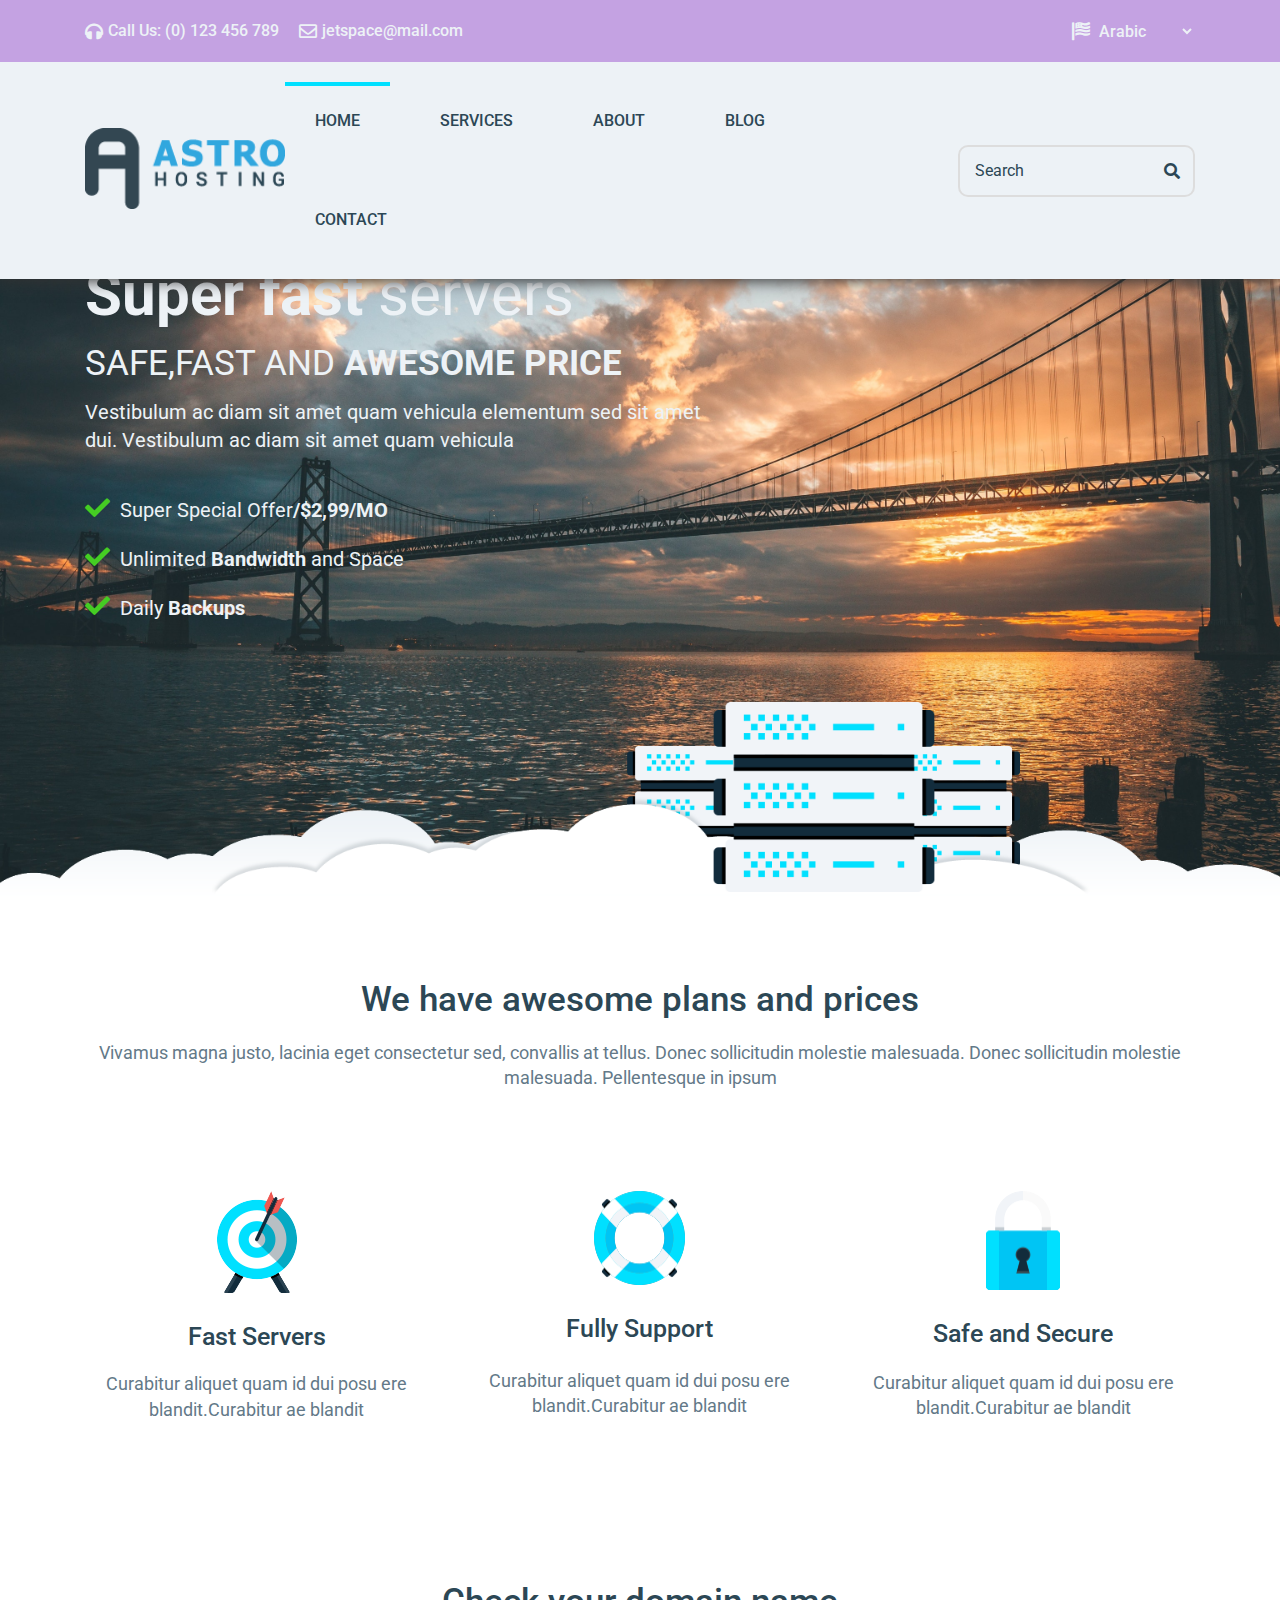
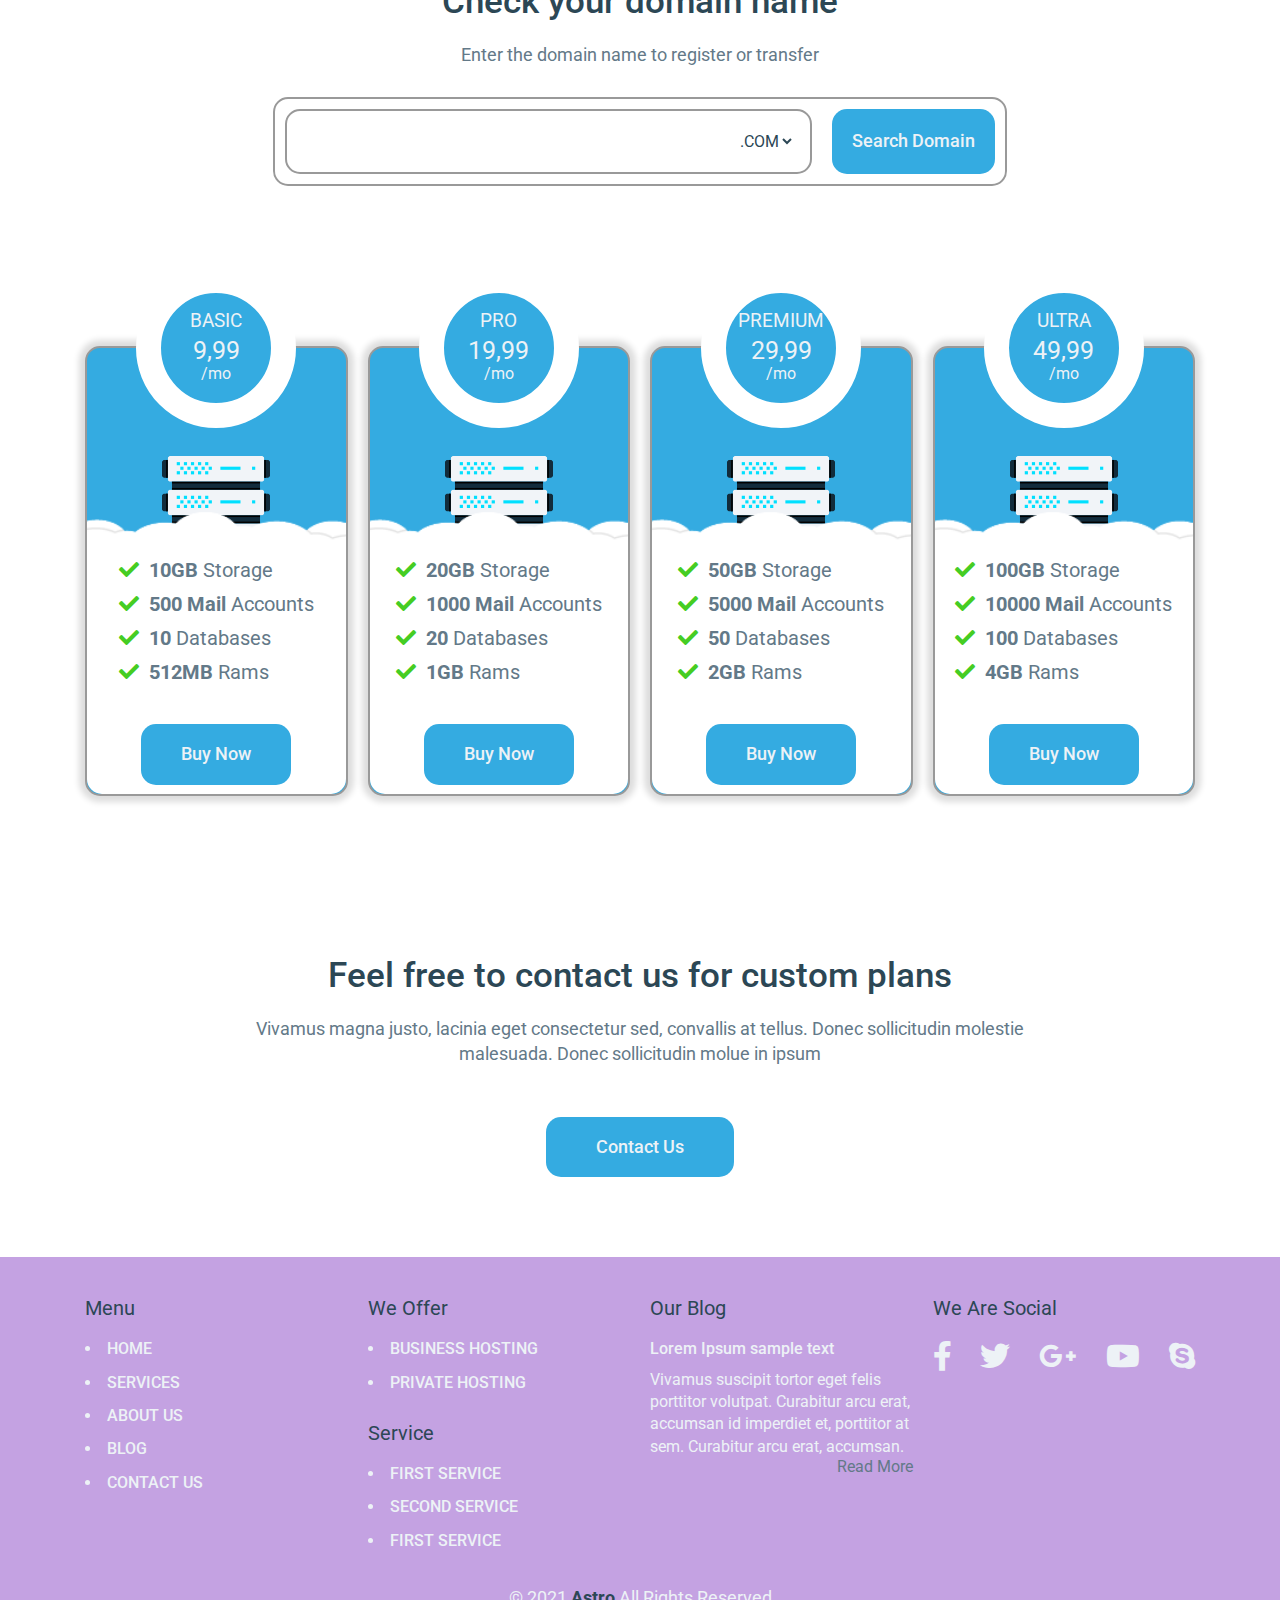
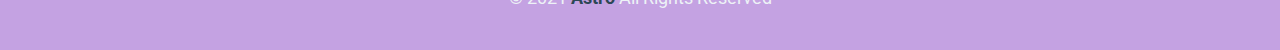
==== index.html @ 0d14f975 "Add The Project Files" ====
<!DOCTYPE html>
<html lang="en">
<head>
    <meta charset="UTF-8">
    <meta http-equiv="X-UA-Compatible" content="IE=edge">
    <meta name="viewport" content="width=device-width, initial-scale=1.0">
    <title>Template 10 | Astro | Home</title>
    <!-- Bootstrap Media Queries -->
    <link rel="stylesheet" href="css/bootstrap-media-queries.css">
    <!-- Normalize -->
    <link rel="stylesheet" href="css/normalize.css">
    <!-- Font Awesome Library -->
    <link rel="stylesheet" href="css/all.min.css">
    <!-- Main CSS File -->
    <link rel="stylesheet" href="css/main-style.css">
    <!-- CSS File -->
    <link rel="stylesheet" href="css/home.css">
    <!-- Google Fonts -->
    <link rel="preconnect" href="https://fonts.googleapis.com">
    <link rel="preconnect" href="https://fonts.gstatic.com" crossorigin>
    <link href="https://fonts.googleapis.com/css2?family=Roboto:wght@300;400;500;700;900&display=swap" rel="stylesheet">
</head>
<body>
    <!-- Start Header -->
    <header>
        <!-- Start Top Header -->
        <div class="top">
            <div class="container">
                <div class="contact">
                    <div class="phone">
                        <i class="fas fa-headphones"></i>
                        <p>Call Us: (0) 123 456 789</p>
                    </div>
                    <div class="email">
                        <i class="far fa-envelope"></i>
                        <a href="mailto:jetspace@mail.com">jetspace@mail.com</a>
                    </div>
                </div>
                <div class="language">
                    <i class="fas fa-flag-usa"></i>
                    <select>
                        <option value="AR">Arabic</option>
                        <option value="EN">English</option>
                    </select>
                </div>
            </div>
        </div>
        <!-- End Top Header -->
        <!-- Start Navigation -->
        <nav>
            <div class="container">
                <div class="logo">
                    <img src="images/logo.png" alt="logo">
                </div>
                <div class="links">
                    <div class="button">
                        <span></span>
                        <span></span>
                        <span></span>
                    </div>
                    <ul>
                        <li><a href="index.html">HOME</a></li>
                        <li><a href="html/services.html">SERVICES</a></li>
                        <li><a href="html/about.html">ABOUT</a></li>
                        <li><a href="html/blog.html">BLOG</a></li>
                        <li><a href="html/contact.html">CONTACT</a></li>
                    </ul>
                    <form action="#">
                        <input type="search" name="search" placeholder="Search">
                        <i class="fas fa-search"></i>
                    </form>
                </div>
            </div>
        </nav>
        <!-- End Navigation -->
    </header>
    <!-- End Header -->
    <!-- Start Landing -->
    <div class="landing">
        <div class="container">
            <div class="text">
                <h2>Super fast <span>servers</span></h2>
                <p>SAFE,FAST AND <span>AWESOME PRICE</span></p>
                <p>Vestibulum ac diam sit amet quam vehicula elementum sed sit 
                    amet dui. Vestibulum ac diam sit amet quam vehicula</p>
                <ul>
                    <li>Super Special Offer<span>/$2,99/MO</span</li>
                    <li>Unlimited <span>Bandwidth</span> and Space</li>
                    <li>Daily <span>Backups</span></li>
                </ul>
            </div>
            <img src="images/clouds.png" alt="">
        </div>
    </div>
    <!-- End Landing -->
    <!-- Start Services -->
    <div class="services">
        <div class="container">
            <div class="text">
                <h3>We have awesome plans and prices</h3>
                <p>Vivamus magna justo, lacinia eget consectetur sed, convallis at tellus. Donec sollicitudin molestie malesuada. 
                    Donec sollicitudin molestie malesuada. Pellentesque in ipsum</p>
            </div>
            <div class="cards">
                <div class="card">
                    <img src="images/service-1.png" alt="service-1">
                    <h3>Fast Servers</h3>
                    <p>Curabitur aliquet quam id dui posu
                        ere blandit.Curabitur ae blandit</p>
                </div>
                <div class="card">
                    <img src="images/service-2.png" alt="service-2">
                    <h3>Fully Support</h3>
                    <p>Curabitur aliquet quam id dui posu
                        ere blandit.Curabitur ae blandit</p>
                </div>
                <div class="card">
                    <img src="images/service-3.png" alt="service-3">
                    <h3>Safe and Secure</h3>
                    <p>Curabitur aliquet quam id dui posu
                        ere blandit.Curabitur ae blandit</p>
                </div>
            </div>
        </div>
    </div>
    <!-- End Services -->
    <!-- Start Domain -->
    <div class="domain">
        <div class="container">
            <div class="box">
                <div class="text">
                    <h2>Check your domain name</h2>
                    <p>Enter the domain name to register or transfer</p>
                </div>
                <form action="#">
                    <div>
                        <input type="text" name="domain">
                        <select>
                            <option value="com">.COM</option>
                            <option value="net">.NET</option>
                            <option value="org">.ORG</option>
                        </select>
                    </div>
                    <input type="submit" value="Search Domain">
                </form>
            </div>
        </div>
    </div>
    <!-- End Domain -->
    <!-- Start Plans -->
    <div class="plans">
        <div class="container">
            <div class="plan">
                <div class="price">
                    <h3>BASIC</h3>
                    <span>9,99</span>
                    <p>/mo</p>
                </div>
                <div class="body">
                    <img src="images/servers.png" alt="Servers">
                    <img src="images/clouds-plan.png" alt="clouds-plan">
                    <div class="info">
                        <ul>
                            <li><span>10GB</span> Storage</li>
                            <li><span>500 Mail</span> Accounts</li>
                            <li><span>10</span> Databases</li>
                            <li><span>512MB</span> Rams</li>
                        </ul>
                        <a href="#">Buy Now</a>
                    </div>
                </div>
            </div>
            <div class="plan">
                <div class="price">
                    <h3>PRO</h3>
                    <span>19,99</span>
                    <p>/mo</p>
                </div>
                <div class="body">
                    <img src="images/servers.png" alt="Servers">
                    <img src="images/clouds-plan.png" alt="clouds-plan">
                    <div class="info">
                        <ul>
                            <li><span>20GB</span> Storage</li>
                            <li><span>1000 Mail</span> Accounts</li>
                            <li><span>20</span> Databases</li>
                            <li><span>1GB</span> Rams</li>
                        </ul>
                        <a href="#">Buy Now</a>
                    </div>
                </div>
            </div>
            <div class="plan">
                <div class="price">
                    <h3>PREMIUM</h3>
                    <span>29,99</span>
                    <p>/mo</p>
                </div>
                <div class="body">
                    <img src="images/servers.png" alt="Servers">
                    <img src="images/clouds-plan.png" alt="clouds-plan">
                    <div class="info">
                        <ul>
                            <li><span>50GB</span> Storage</li>
                            <li><span>5000 Mail</span> Accounts</li>
                            <li><span>50</span> Databases</li>
                            <li><span>2GB</span> Rams</li>
                        </ul>
                        <a href="#">Buy Now</a>
                    </div>
                </div>
            </div>
            <div class="plan">
                <div class="price">
                    <h3>ULTRA</h3>
                    <span>49,99</span>
                    <p>/mo</p>
                </div>
                <div class="body">
                    <img src="images/servers.png" alt="Servers">
                    <img src="images/clouds-plan.png" alt="clouds-plan">
                    <div class="info">
                        <ul>
                            <li><span>100GB</span> Storage</li>
                            <li><span>10000 Mail</span> Accounts</li>
                            <li><span>100</span> Databases</li>
                            <li><span>4GB</span> Rams</li>
                        </ul>
                        <a href="#">Buy Now</a>
                    </div>
                </div>
            </div>
        </div>
    </div>
    <!-- End Plans -->
    <!-- Start Custom Plans -->
    <div class="custom">
        <div class="container">
            <div class="text">
                <h2>Feel free to contact us for custom plans</h2>
                <p>Vivamus magna justo, lacinia eget consectetur sed, convallis at tellus. Donec sollicitudin molestie malesuada. 
                    Donec sollicitudin molue in ipsum</p>
            </div>
            <a href="html/contact.html">Contact Us</a>
        </div>
    </div>
    <!-- End Custom Plans -->
    <!-- Start Footer -->
    <footer>
        <div class="container">
            <div class="menu">
                <h3>Menu</h3>
                <ul>
                    <li><a href="index.html">HOME</a></li>
                    <li><a href="html/services.html">SERVICES</a></li>
                    <li><a href="html/about.html">ABOUT US</a></li>
                    <li><a href="html/blog.html">BLOG</a></li>
                    <li><a href="html/contact.html">CONTACT US</a></li>
                </ul>
            </div>
            <div class="offer-and-service">
                <div class="offer">
                    <h3>We Offer</h3>
                    <ul>
                        <li><a href="#">BUSINESS HOSTING</a></li>
                        <li><a href="#">PRIVATE HOSTING</a></li>
                    </ul>
                </div>
                <div class="service">
                    <h3>Service</h3>
                    <ul>
                        <li><a href="#">FIRST SERVICE</a></li>
                        <li><a href="#">SECOND SERVICE</a></li>
                        <li><a href="#">FIRST SERVICE</a></li>
                    </ul>
                </div>
            </div>
            <div class="blog">
                <h3>Our Blog</h3>
                <h4>Lorem Ipsum sample text</h4>
                <p>Vivamus suscipit tortor eget felis porttitor 
                    volutpat. Curabitur arcu erat, accumsan id 
                    imperdiet et, porttitor at sem. Curabitur arcu 
                    erat, accumsan.</p>
                <a href="html/blog.html">Read More</a>
            </div>
            <div class="social">
                <h3>We Are Social</h3>
                <div class="social-icons">
                    <a href="https://www.facebook.com"><i class="fab fa-facebook-f"></i></a>
                    <a href="https://www.twitter.com"><i class="fab fa-twitter"></i></a>
                    <a href="https://www.google.com"><i class="fab fa-google-plus-g"></i></a>
                    <a href="https://www.youtube.com"><i class="fab fa-youtube"></i></a>
                    <a href="https://www.skype.com"><i class="fab fa-skype"></i></a>
                </div>
            </div>
            <p>&COPY; 2021 <span>Astro</span> All Rights Reserved</p>
        </div>
    </footer>
    <!-- End Footer -->
</body>
</html>
---- css/main-style.css ----
/* Start Global Variables */
:root {
    --pink: #c4a2e2;
    --white: #edf2f6;
    --sky-blue: #34abe1;
    --main-text-color: #2c4755;
    --secondary-text-color: #637988;
    --hovering-background-color: #00e0ff;
    --main-border-color: #dae0e5;
    --transition-duration: 0.3s;
    --main-section-padding: 80px;
}
/* End Global Variables */
/* Start Global Rules */
* {
    box-sizing: border-box;
    margin: 0;
    padding: 0;
}
html {
    scroll-behavior: smooth;
}
body {
    font-family: 'Roboto', sans-serif;
}
ul {
    list-style: none;
}
p {
    line-height: 1.4;
}
a {
    text-decoration: none;
    color: black;
}
/* End Global Rules */
/* Start Components */
/* Start Top Header */
header {
    position: absolute;
    top: 0;
    left: 0;
    width: 100%;
    z-index: 2;
}
header .top {
    padding: 20px 0;
    background-color: var(--pink);
    position: relative;
}
header .top .container {
    display: flex;
    justify-content: space-between;
    align-items: center;
    flex-wrap: wrap;
}
@media (max-width: 767px) {
    header .top .container {
        row-gap: 30px;
    }
}
header .top .container .contact {
    display: flex;
    gap: 20px;
    align-items: center;
}
@media (max-width: 767px) {
    header .top .container .contact {
        display: none;
    }
}
header .top .container .contact .phone {
    display: flex;
    align-items: center;
    gap: 5px;
    color: var(--white);
}
header .top .container .contact .phone i {
    font-size: 18px;
}
header .top .container .contact .phone p {
    font-weight: 500;
}
header .top .container .contact .email {
    display: flex;
    align-items: center;
    gap: 5px;
    color: var(--white);
}
header .top .container .contact .email i {
    font-size: 18px;
}
header .top .container .contact .email a {
    font-weight: 500;
    color: var(--white);
}
header .top .container .language {
    display: flex;
    align-items: center;
    gap: 5px;
    color: var(--white);
}
@media (max-width: 767px) {
    header .top .container .language {
        flex-basis: 100%;
        justify-content: space-between;
    }
}
header .top .container .language i {
    font-size: 18px;
}
@media (max-width: 767px) {
    header .top .container .language i {
        font-size: 25px;
    }
}
header .top .container .language select {
    background: none;
    border: none;
    width: 100px;
    font-weight: 500;
    color: var(--white);
}
@media (max-width: 767px) {
    header .top .container .language select {
        font-size: 20px;
        width: initial;
    }
}
header .top .container .language select:focus {
    outline: none;
}
header .top .container .language select option {
    color: black;
}
/* End Top Header */
/* Start Navigation */
header nav {
    background-color: var(--white);
    box-shadow: 0 0 15px 2px #333;
}
@media (max-width: 1199px) {
    header nav {
        box-shadow: none;
    }
}
@media (min-width: 992px) and (max-width: 1199px) {
    header nav {
        position: relative;
    }
}
header nav .container {
    display: flex;
    justify-content: space-between;
    align-items: center;
    padding-top: 20px;
    padding-bottom: 20px;
    position: relative;
}
@media (max-width: 991px) {
    header nav .container {
        padding: 20px;
    }
}
@media (min-width: 992px) and (max-width: 1199px) {
    header nav .container {
        position: initial;
    }
}
header nav .container .logo img {
    width: 200px;
}
@media (max-width: 767px) {
    header nav .container .logo img {
        width: 150px;
    }
}
header nav .container .links {
    display: flex;
    gap: 30px;
    align-items: center;
}
@media (max-width: 991px) {
    header nav .container .links {
        flex-direction: column;
    }
}
header nav .container .links .button {
    width: 45px;
    height: 45px;
    display: flex;
    justify-content: flex-end;
    flex-wrap: wrap;
}
@media (min-width: 992px) {
    header nav .container .links .button {
        display: none;
    }
}
header nav .container .links .button span {
    width: 100%;
    height: 6px;
    background-color: var(--main-text-color);
    border-radius: 10px;
    transition: var(--transition-duration);
}
header nav .container .links .button span:nth-child(2) {
    width: 60%;
}
@media (max-width: 991px) {
    header nav .container .links:hover .button span:nth-child(2) {
        width: 100%;
    }
}
header nav .container .links ul {
    display: flex;
    flex-wrap: wrap;
    gap: 20px;
}
@media (max-width: 991px) {
    header nav .container .links ul {
        position: absolute;
        top: 100%;
        flex-direction: column;
        width: 100%;
        text-align: center;
        background-color: var(--white);
        left: 50%;
        transform: translateX(-50%);
        display: none;
        row-gap: 15px;
    }
    header nav .container .links:hover ul {
        display: flex;
    }
}
@media (min-width: 768px) and (max-width: 991px) {
    header nav .container .links ul {
        flex-direction: row;
        gap: 20px;
        justify-content: space-between;
    }
}
@media (min-width: 992px) and (max-width: 1199px) {
    header nav .container .links ul {
        position: absolute;
        top: 100%;
        left: 0;
        width: 100%;
        background-color: var(--main-text-color);
    }
}
@media (min-width: 768px) and (max-width: 991px) {
    header nav .container .links ul li {
        flex-basis: 48%;
    }
    header nav .container .links ul li:last-child {
        flex-basis: 100%;
    }
}
@media (min-width: 992px) and (max-width: 1199px) {
    header nav .container .links ul li {
        flex: 1;
        text-align: center;
    }
}
header nav .container .links ul li a {
    display: block;
    padding: 30px;
    color: var(--main-text-color);
    transition: var(--transition-duration);
    position: relative;
    font-weight: 500;
}
@media (max-width: 991px) {
    header nav .container .links ul li a {
        font-size: 20px;
        padding: 20px;
    }
}
@media (min-width: 992px) and (max-width: 1199px) {
    header nav .container .links ul li a {
        color: var(--white);
    }
}
header nav .container .links ul li a::before {
    content: "";
    position: absolute;
    top: 0;
    left: 0;
    width: 100%;
    height: 4px;
    background-color: var(--hovering-background-color);
    transition: var(--transition-duration);
    opacity: 0;
}
header nav .container .links ul li a::after {
    content: "";
    position: absolute;
    bottom: 0;
    left: 0;
    width: 100%;
    height: 4px;
    background-color: var(--hovering-background-color);
    transition: var(--transition-duration);
    opacity: 0;
}
@media (max-width: 991px) {
    header nav .container .links ul li a:hover::after {
        opacity: 1;
    }
}
header nav .container .links ul li a:hover::before {
    opacity: 1;
}
header nav .container .links form {
    position: relative;
}
@media (max-width: 767px) {
    header nav .container .links form {
        position: absolute;
        top: calc(100% + 373px);
        padding: 20px;
        width: 100%;
        background-color: var(--white);
        left: 50%;
        transform: translateX(-50%);
        display: none;
    }
    header nav .container .links:hover form {
        display: flex;
    }
}
@media (min-width: 768px) and (max-width: 991px) {
    header nav .container .links form {
        position: absolute;
        top: calc(100% + 228px);
        padding: 20px;
        width: 100%;
        background-color: var(--white);
        left: 50%;
        transform: translateX(-50%);
        display: none;
    }
    header nav .container .links:hover form {
        display: flex;
    }
}
header nav .container .links form input[type="search"] {
    padding: 15px;
    background: none;
    border: 2px solid #ddd;
    border-radius: 10px;
    color: var(--main-text-color);
}
@media (max-width: 991px) {
    header nav .container .links form input[type="search"] {
        width: 100%;
        font-size: 20px;
    }
}
header nav .container .links form input[type="search"]::placeholder {
    color: var(--main-text-color);
}
header nav .container .links form input[type="search"]:focus {
    outline: none;
}
header nav .container .links form input[type="search"]:focus + i {
    display: none;
}
header nav .container .links form i {
    position: absolute;
    top: 50%;
    transform: translateY(-50%);
    right: 15px;
    color: var(--main-text-color);
}
@media (max-width: 991px) {
    header nav .container .links form i {
        right: 35px;
        font-size: 20px;
    }
}
/* End Navigation */
/* Start Expand Button */
.expand {
    width: 40px;
    height: 20px;
    display: none;
    justify-content: flex-end;
    flex-wrap: wrap;
    position: absolute;
    top: 7px;
    right: 0;
}
@media (max-width: 1199px) {
    .expand {
        display: flex;
    }
}
.expand span {
    width: 100%;
    height: 5px;
    background-color: var(--main-text-color);
    border-radius: 10px;
}
.expand span:nth-child(2) {
    width: 60%;
    transition: var(--transition-duration);
}
.expand:hover span:nth-child(2) {
    width: 100%;
}
/* End Expand Button */
/* Start Footer */
footer {
    background-color: var(--pink);
    padding: calc(var(--main-section-padding) / 2) 0;
    color: var(--white);
}
footer .container {
    display: grid;
    grid-template-columns: repeat(12, 1fr);
    gap: 20px;
}
@media (max-width: 1199px) {
    footer .container > div {
        text-align: center;
    }
}
footer .container .menu {
    grid-area: 1 / 1 / 1 / span 3;
}
@media (max-width: 767px) {
    footer .container .menu {
        grid-area: 1 / 1 / 1 / span 12;
    }
}
@media (min-width: 768px) and (max-width: 991px) {
    footer .container .menu {
        grid-area: 1 / 1 / 1 / span 6;
    }
}
@media (min-width: 992px) and (max-width: 1199px) {
    footer .container .menu {
        grid-area: 1 / 1 / 1 / span 2;
    }
}
footer .container > div h3 {
    font-weight: 400;
    font-size: 20px;
    margin-bottom: 20px;
    color: var(--main-text-color);
}
footer .container > div ul {
    list-style: initial;
    list-style-position: inside;
}
@media (max-width: 1199px) {
    footer .container > div ul {
        list-style: none;
    }
}
footer .container > div ul li {
    margin-bottom: 15px;
}
footer .container > div ul li a {
    color: var(--white);
    font-weight: 500;
}
footer .container .offer-and-service {
    grid-area: 1 / 4 / 1 / span 3;
}
@media (max-width: 767px) {
    footer .container .offer-and-service {
        grid-area: 2 / 1 / 2 / span 12;
    }
}
@media (min-width: 768px) and (max-width: 991px) {
    footer .container .offer-and-service {
        grid-area: 1 / 7 / 1 / span 6;
    }
}
@media (min-width: 992px) and (max-width: 1199px) {
    footer .container .offer-and-service {
        grid-area: 1 / 3 / 1 / span 6;
        display: flex;
        gap: 20px;
    }
    footer .container .offer-and-service > div {
        flex-basis: 50%;
    }
}
footer .container .offer-and-service .offer {
    margin-bottom: 30px;
}
footer .container .blog {
    grid-area: 1 / 7 / 1 / span 3;
}
@media (max-width: 767px) {
    footer .container .blog {
        grid-area: 3 / 1 / 3 / span 12;
    }
}
@media (min-width: 768px) and (max-width: 991px) {
    footer .container .blog {
        grid-area: 2 / 1 / 2 / span 6;
    }
}
@media (min-width: 992px) and (max-width: 1199px) {
    footer .container .blog {
        grid-area: 1 / 9 / 1 / span 4;
    }
}
footer .container .blog h4 {
    font-weight: 500;
    margin-bottom: 10px;
}
footer .container .blog a {
    color: var(--white);
    text-align: right;
    display: block;
    color: var(--secondary-text-color);
}
@media (max-width: 1199px) {
    footer .container .blog a {
        margin: 20px 0;
        text-align: center;
    }
}
footer .container .social {
    grid-area: 1 / 10 / 1 / span 3;
}
@media (max-width: 767px) {
    footer .container .social {
        grid-area: 4 / 1 / 4 / span 12;
    }
}
@media (min-width: 768px) and (max-width: 991px) {
    footer .container .social {
        grid-area: 2 / 7 / 2 / span 6;
    }
}
@media (min-width: 992px) and (max-width: 1199px) {
    footer .container .social {
        grid-area: 2 / 1 / 2 / span 6;
    }
}
footer .container .social .social-icons {
    display: flex;
    justify-content: space-between;
    flex-wrap: wrap;
    font-size: 30px;
}
@media (max-width: 991px) {
    footer .container .social .social-icons {
        justify-content: center;
        row-gap: 20px;
    }
}
footer .container .social .social-icons a {
    color: var(--white);
    transition: var(--transition-duration);
}
@media (max-width: 767px) {
    footer .container .social .social-icons a {
        font-size: 50px;
        flex-basis: 30%;
    }
}
@media (min-width: 768px) and (max-width: 991px) {
    footer .container .social .social-icons a {
        font-size: 40px;
        flex-basis: 30%;
    }
}
@media (min-width: 992px) and (max-width: 1199px) {
    footer .container .social .social-icons a {
        font-size: 40px;
    }
}
footer .container .social .social-icons a:first-child:hover {
    color: #385899;
}
footer .container .social .social-icons a:nth-child(2):hover {
    color: #1da1f3;
}
footer .container .social .social-icons a:nth-child(3):hover {
    color: #dc4a38;
}
footer .container .social .social-icons a:nth-child(4):hover {
    color: #ff0000;
}
footer .container .social .social-icons a:last-child:hover {
    color: #009ad8;
}
footer .container > p {
    grid-area: 2 / 1 / 2 / span 12;
    text-align: center;
    font-size: 18px;
}
@media (max-width: 767px) {
    footer .container > p {
        grid-area: 5 / 1 / 5 / span 12;
    }
}
@media (min-width: 768px) and (max-width: 991px) {
    footer .container > p {
        grid-area: 3 / 1 / 3 / span 12;
    }
}
@media (min-width: 992px) and (max-width: 1199px) {
    footer .container > p {
        grid-area: 2 / 7 / 2 / span 6;
        display: flex;
        justify-content: center;
        align-items: center;
        gap: 5px;
    }
}
footer .container > p span {
    font-weight: bold;
    color: var(--main-text-color);
}
/* End Footer */
/* End Components */
---- css/home.css ----
/* Start Current Page */
header nav .container .links ul li:first-child a::before {
    opacity: 1;
}
/* End Current Page */
/* Start Landing */
.landing {
    height: 100vh;
    background-image: url(../images/landing-background.jpg);
    background-size: cover;
    background-position: center;
    position: relative;
}
/* .landing::before {
    content: "";
    position: absolute;
    width: 100%;
    height: 100%;
    top: 0;
    left: 0;
    background-color: rgb(196 162 226 / 65%);
} */
.landing .container .text {
    position: absolute;
    top: 50%;
    left: 0;
    transform: translateY(-50%);
    color: var(--white);
}
@media (max-width: 767px) {
    .landing .container .text {
        text-align: center;
        top: 70%;
        transform: translateY(-70%);
    }
}
@media (min-width: 768px) and (max-width: 991px) {
    .landing .container .text {
        text-align: center;
    }
}
@media (min-width: 992px) {
    .landing .container .text {
        left: initial;
    }
}
.landing .container .text h2 {
    font-size: 60px;
    margin-bottom: 10px;
}
@media (max-width: 767px) {
    .landing .container .text h2 {
        font-size: 40px;
    }
}
.landing .container .text h2 span {
    font-weight: 400;
}
.landing .container .text p:first-of-type {
    font-size: 35px;
    margin-bottom: 10px;
}
@media (max-width: 767px) {
    .landing .container .text p:first-of-type {
        font-size: 25px;
    }
}
.landing .container .text p:first-of-type span {
    font-weight: bold;
}
.landing .container .text p:last-of-type {
    width: 60%;
    font-size: 20px;
    margin-bottom: 40px;
}
@media (max-width: 767px) {
    .landing .container .text p:last-of-type {
        width: 100%;
        font-size: 18px;
    }
}
@media (min-width: 768px) and (max-width: 991px) {
    .landing .container .text p:last-of-type {
        width: 90%;
        margin: 0 auto 40px;
    }
}
.landing .container .text ul li {
    margin-bottom: 20px;
    font-size: 20px;
}
.landing .container .text ul li::before {
    content: "\f00c";
    font-family: "Font Awesome 5 Free";
    font-weight: 900;
    margin-right: 10px;
    color: #45cd23;
    font-size: 25px;
}
.landing .container .text ul li span {
    font-weight: bold;
}
.landing .container > img {
    position: absolute;
    bottom: 0;
    left: 0;
    width: 100%;
}
@media (max-width: 767px) {
    .landing .container > img {
        display: none;
    }
}
/* End Landing */
/* Start Services */
.services {
    padding: var(--main-section-padding) 0;
}
.services .container .text {
    text-align: center;
    margin-bottom: 100px;
}
.services .container .text h3 {
    font-weight: 500;
    color: var(--main-text-color);
    font-size: 35px;
    margin-bottom: 20px;
}
.services .container .text p {
    color: var(--secondary-text-color);
    font-size: 18px;
}
.services .container .cards {
    display: grid;
    grid-template-columns: repeat(auto-fit, minmax(300px, 1fr));
    gap: 40px;
}
.services .container .cards .card {
    display: flex;
    justify-content: center;
    flex-wrap: wrap;
}
.services .container .cards .card img {
    margin-bottom: 30px;
}
.services .container .cards .card h3 {
    flex-basis: 100%;
    font-weight: 500;
    color: var(--main-text-color);
    text-align: center;
    font-size: 25px;
    margin-bottom: 20px;
}
.services .container .cards .card p {
    text-align: center;
    font-size: 18px;
    color: var(--secondary-text-color);
}
/* End Services */
/* Start Domain */
.domain {
    padding: var(--main-section-padding) 0;
}
.domain .container {
    display: grid;
    grid-template-columns: repeat(12, 1fr);
    gap: 20px;
}
.domain .container .box {
    grid-area: 1 / 3 / 1 / span 8;
}
@media (max-width: 767px) {
    .domain .container .box {
        grid-area: 1 / 1 / 1 / span 12;
    }
}
.domain .container .box .text {
    margin-bottom: 30px;
    text-align: center;
}
.domain .container .box .text h2 {
    font-weight: 500;
    color: var(--main-text-color);
    font-size: 35px;
    margin-bottom: 20px;
}
.domain .container .box .text p {
    color: var(--secondary-text-color);
    font-size: 18px;
}
.domain .container .box form {
    display: flex;
    gap: 20px;
    padding: 10px;
    border: 2px solid #999;
    border-radius: 15px;
}
@media (max-width: 991px) {
    .domain .container .box form {
        flex-direction: column;
    }
}
.domain .container .box form div {
    flex-basis: 75%;
    display: flex;
    border: 2px solid #999;
    border-radius: 15px;
    padding-right: 15px;
}
.domain .container .box form div input[type="text"] {
    background: none;
    border: none;
    padding: 20px;
    flex: 1;
    font-size: 18px;
    color: var(--main-text-color);
}
.domain .container .box form div input[type="text"]:focus {
    outline: none;
}
.domain .container .box form div select {
    background: none;
    border: none;
    color: var(--main-text-color);
}
.domain .container .box form div select:focus {
    outline: none;
}
.domain .container .box form > input[type="submit"] {
    flex: 1;
    background-color: var(--sky-blue);
    color: var(--white);
    border: none;
    border-radius: 15px;
    font-size: 18px;
    font-weight: 500;
    padding: 20px;
}
/* End Domain */
/* Start Plans */
.plans {
    padding: var(--main-section-padding) 0;
}
.plans .container {
    display: grid;
    grid-template-columns: repeat(auto-fill, minmax(250px, 1fr));
    column-gap: 20px;
    row-gap: 90px;
}
.plans .container .plan {
    border: 2px solid #999;
    border-radius: 15px;
    box-shadow: 0 0 6px 6px #ddd;
    position: relative;
    background-color: var(--sky-blue);
    min-height: 450px;
}
.plans .container .plan .price {
    position: relative;
    top: -80px;
    left: 50%;
    transform: translateX(-50%);
    background-color: var(--sky-blue);
    border: 25px solid white;
    border-radius: 50%;
    width: 160px;
    height: 160px;
    display: flex;
    justify-content: center;
    align-items: center;
    flex-direction: column;
    color: var(--white);
}
.plans .container .plan .price h3 {
    font-weight: 400;
    margin-bottom: 5px;
}
.plans .container .plan .price span {
    font-size: 25px;
    margin-bottom: -3px;
}
.plans .container .plan .body {
    background-color: white;
    position: absolute;
    left: 0;
    bottom: 0px;
    border-radius: 15px;
    border-top-left-radius: 0;
    border-top-right-radius: 0;
    width: 100%;
    height: 55%;
}
.plans .container .plan .body img:first-of-type {
    position: absolute;
    bottom: 100%;
    left: 50%;
    transform: translateX(-50%);
}
.plans .container .plan .body img:nth-of-type(2) {
    position: absolute;
    width: 100%;
    bottom: 99%;
    z-index: 1;
}
.plans .container .plan .body .info {
    display: flex;
    flex-direction: column;
    align-items: center;
    justify-content: center;
    height: 100%;
}
.plans .container .plan .body .info ul {
    margin-bottom: 30px;
}
.plans .container .plan .body .info ul li {
    color: var(--secondary-text-color);
    font-size: 20px;
    margin-bottom: 10px;
    position: relative;
}
.plans .container .plan .body .info ul li::before {
    content: "\f00c";
    font-family: "Font Awesome 5 Free";
    font-weight: 900;
    margin-right: 10px;
    color: #45cd23;
    font-size: 20px;
}
.plans .container .plan .body .info ul li span {
    font-weight: bold;
}
.plans .container .plan .body .info a {
    background-color: var(--sky-blue);
    color: var(--white);
    padding: 20px 40px;
    border-radius: 15px;
    font-size: 18px;
    font-weight: 500;
}
/* End Plans */
/* Start Custom Plans */
.custom {
    padding: var(--main-section-padding) 0;
}
.custom .container .text {
    text-align: center;
    margin-bottom: 50px;
}
.custom .container .text h2 {
    font-weight: 500;
    font-size: 35px;
    color: var(--main-text-color);
    margin-bottom: 20px;
}
.custom .container .text p {
    font-size: 18px;
    width: 70%;
    margin: 0 auto;
    color: var(--secondary-text-color);
}
@media (max-width: 991px) {
    .custom .container .text p {
        width: 100%;
    }
}
.custom .container a {
    background-color: var(--sky-blue);
    color: var(--white);
    padding: 20px 50px;
    font-size: 18px;
    border-radius: 15px;
    margin: 0 auto;
    display: block;
    width: fit-content;
    font-weight: 500;
}
/* End Custom Plans */

/* Start Landing */
.landing {
    height: 100vh;
    background-image: url(../images/landing-background.jpg);
    background-size: cover;
    background-position: center;
    position: relative;
}
/* .landing::before {
    content: "";
    position: absolute;
    width: 100%;
    height: 100%;
    top: 0;
    left: 0;
    background-color: rgb(196 162 226 / 65%);
} */
.landing .container .text {
    position: absolute;
    top: 50%;
    left: 0;
    transform: translateY(-50%);
    color: var(--white);
}
@media (max-width: 767px) {
    .landing .container .text {
        text-align: center;
        top: 70%;
        transform: translateY(-70%);
    }
}
@media (min-width: 768px) and (max-width: 991px) {
    .landing .container .text {
        text-align: center;
    }
}
@media (min-width: 992px) {
    .landing .container .text {
        left: initial;
    }
}
.landing .container .text h2 {
    font-size: 60px;
    margin-bottom: 10px;
}
@media (max-width: 767px) {
    .landing .container .text h2 {
        font-size: 40px;
    }
}
.landing .container .text h2 span {
    font-weight: 400;
}
.landing .container .text p:first-of-type {
    font-size: 35px;
    margin-bottom: 10px;
}
@media (max-width: 767px) {
    .landing .container .text p:first-of-type {
        font-size: 25px;
    }
}
.landing .container .text p:first-of-type span {
    font-weight: bold;
}
.landing .container .text p:last-of-type {
    width: 60%;
    font-size: 20px;
    margin-bottom: 40px;
}
@media (max-width: 767px) {
    .landing .container .text p:last-of-type {
        width: 100%;
        font-size: 18px;
    }
}
@media (min-width: 768px) and (max-width: 991px) {
    .landing .container .text p:last-of-type {
        width: 90%;
        margin: 0 auto 40px;
    }
}
.landing .container .text ul li {
    margin-bottom: 20px;
    font-size: 20px;
}
.landing .container .text ul li::before {
    content: "\f00c";
    font-family: "Font Awesome 5 Free";
    font-weight: 900;
    margin-right: 10px;
    color: #45cd23;
    font-size: 25px;
}
.landing .container .text ul li span {
    font-weight: bold;
}
.landing .container > img {
    position: absolute;
    bottom: 0;
    left: 0;
    width: 100%;
}
@media (max-width: 767px) {
    .landing .container > img {
        display: none;
    }
}
/* End Landing */
/* Start Services */
.services {
    padding: var(--main-section-padding) 0;
}
.services .container .text {
    text-align: center;
    margin-bottom: 100px;
}
.services .container .text h3 {
    font-weight: 500;
    color: var(--main-text-color);
    font-size: 35px;
    margin-bottom: 20px;
}
.services .container .text p {
    color: var(--secondary-text-color);
    font-size: 18px;
}
.services .container .cards {
    display: grid;
    grid-template-columns: repeat(auto-fit, minmax(300px, 1fr));
    gap: 40px;
}
.services .container .cards .card {
    display: flex;
    justify-content: center;
    flex-wrap: wrap;
}
.services .container .cards .card img {
    margin-bottom: 30px;
}
.services .container .cards .card h3 {
    flex-basis: 100%;
    font-weight: 500;
    color: var(--main-text-color);
    text-align: center;
    font-size: 25px;
    margin-bottom: 20px;
}
.services .container .cards .card p {
    text-align: center;
    font-size: 18px;
    color: var(--secondary-text-color);
}
/* End Services */
/* Start Domain */
.domain {
    padding: var(--main-section-padding) 0;
}
.domain .container {
    display: grid;
    grid-template-columns: repeat(12, 1fr);
    gap: 20px;
}
.domain .container .box {
    grid-area: 1 / 3 / 1 / span 8;
}
@media (max-width: 767px) {
    .domain .container .box {
        grid-area: 1 / 1 / 1 / span 12;
    }
}
.domain .container .box .text {
    margin-bottom: 30px;
    text-align: center;
}
.domain .container .box .text h2 {
    font-weight: 500;
    color: var(--main-text-color);
    font-size: 35px;
    margin-bottom: 20px;
}
.domain .container .box .text p {
    color: var(--secondary-text-color);
    font-size: 18px;
}
.domain .container .box form {
    display: flex;
    gap: 20px;
    padding: 10px;
    border: 2px solid #999;
    border-radius: 15px;
}
@media (max-width: 991px) {
    .domain .container .box form {
        flex-direction: column;
    }
}
.domain .container .box form div {
    flex-basis: 75%;
    display: flex;
    border: 2px solid #999;
    border-radius: 15px;
    padding-right: 15px;
}
.domain .container .box form div input[type="text"] {
    background: none;
    border: none;
    padding: 20px;
    flex: 1;
    font-size: 18px;
    color: var(--main-text-color);
}
.domain .container .box form div input[type="text"]:focus {
    outline: none;
}
.domain .container .box form div select {
    background: none;
    border: none;
    color: var(--main-text-color);
}
.domain .container .box form div select:focus {
    outline: none;
}
.domain .container .box form > input[type="submit"] {
    flex: 1;
    background-color: var(--sky-blue);
    color: var(--white);
    border: none;
    border-radius: 15px;
    font-size: 18px;
    font-weight: 500;
    padding: 20px;
}
/* End Domain */
/* Start Plans */
.plans {
    padding: var(--main-section-padding) 0;
}
.plans .container {
    display: grid;
    grid-template-columns: repeat(auto-fill, minmax(250px, 1fr));
    column-gap: 20px;
    row-gap: 90px;
}
.plans .container .plan {
    border: 2px solid #999;
    border-radius: 15px;
    box-shadow: 0 0 6px 6px #ddd;
    position: relative;
    background-color: var(--sky-blue);
    min-height: 450px;
}
.plans .container .plan .price {
    position: relative;
    top: -80px;
    left: 50%;
    transform: translateX(-50%);
    background-color: var(--sky-blue);
    border: 25px solid white;
    border-radius: 50%;
    width: 160px;
    height: 160px;
    display: flex;
    justify-content: center;
    align-items: center;
    flex-direction: column;
    color: var(--white);
}
.plans .container .plan .price h3 {
    font-weight: 400;
    margin-bottom: 5px;
}
.plans .container .plan .price span {
    font-size: 25px;
    margin-bottom: -3px;
}
.plans .container .plan .body {
    background-color: white;
    position: absolute;
    left: 0;
    bottom: 0px;
    border-radius: 15px;
    border-top-left-radius: 0;
    border-top-right-radius: 0;
    width: 100%;
    height: 55%;
}
.plans .container .plan .body img:first-of-type {
    position: absolute;
    bottom: 100%;
    left: 50%;
    transform: translateX(-50%);
}
.plans .container .plan .body img:nth-of-type(2) {
    position: absolute;
    width: 100%;
    bottom: 99%;
    z-index: 1;
}
.plans .container .plan .body .info {
    display: flex;
    flex-direction: column;
    align-items: center;
    justify-content: center;
    height: 100%;
}
.plans .container .plan .body .info ul {
    margin-bottom: 30px;
}
.plans .container .plan .body .info ul li {
    color: var(--secondary-text-color);
    font-size: 20px;
    margin-bottom: 10px;
    position: relative;
}
.plans .container .plan .body .info ul li::before {
    content: "\f00c";
    font-family: "Font Awesome 5 Free";
    font-weight: 900;
    margin-right: 10px;
    color: #45cd23;
    font-size: 20px;
}
.plans .container .plan .body .info ul li span {
    font-weight: bold;
}
.plans .container .plan .body .info a {
    background-color: var(--sky-blue);
    color: var(--white);
    padding: 20px 40px;
    border-radius: 15px;
    font-size: 18px;
    font-weight: 500;
}
/* End Plans */
/* Start Custom Plans */
.custom {
    padding: var(--main-section-padding) 0;
}
.custom .container .text {
    text-align: center;
    margin-bottom: 50px;
}
.custom .container .text h2 {
    font-weight: 500;
    font-size: 35px;
    color: var(--main-text-color);
    margin-bottom: 20px;
}
.custom .container .text p {
    font-size: 18px;
    width: 70%;
    margin: 0 auto;
    color: var(--secondary-text-color);
}
@media (max-width: 991px) {
    .custom .container .text p {
        width: 100%;
    }
}
.custom .container a {
    background-color: var(--sky-blue);
    color: var(--white);
    padding: 20px 50px;
    font-size: 18px;
    border-radius: 15px;
    margin: 0 auto;
    display: block;
    width: fit-content;
    font-weight: 500;
}
/* End Custom Plans */
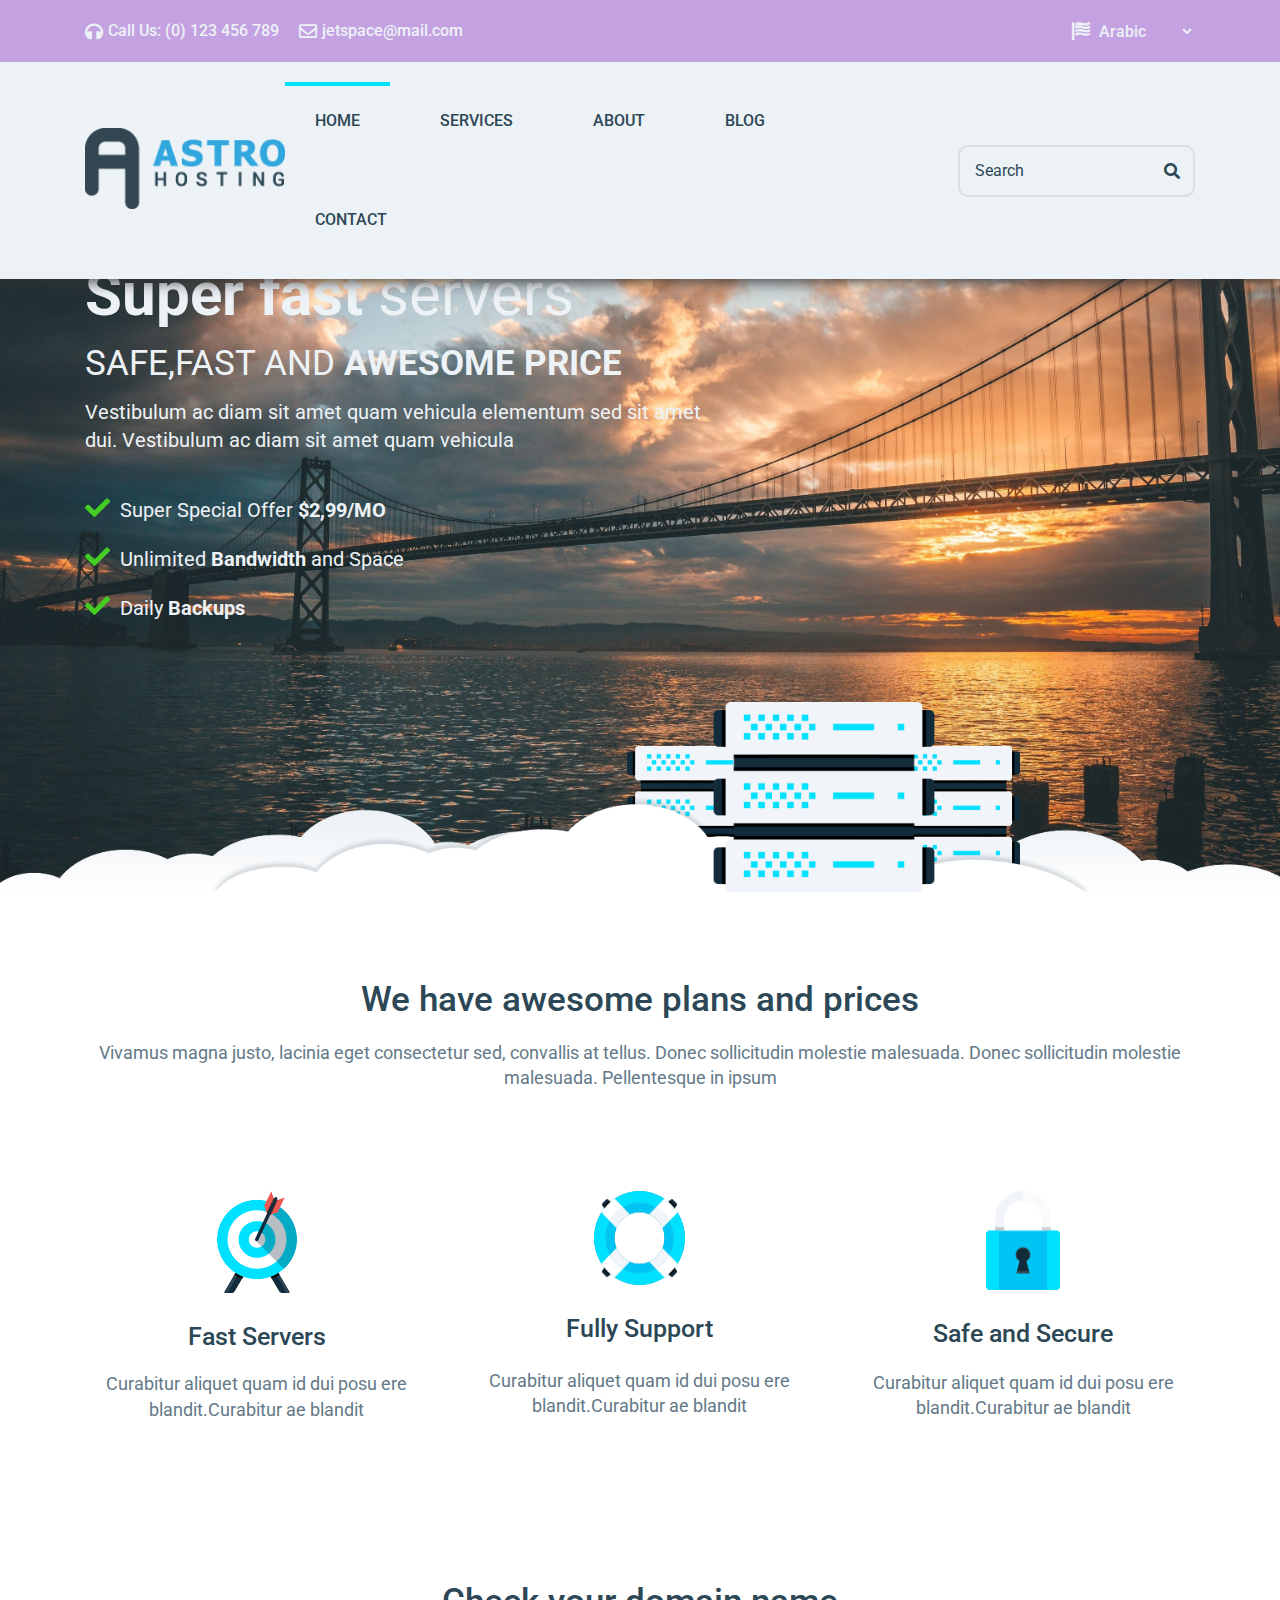
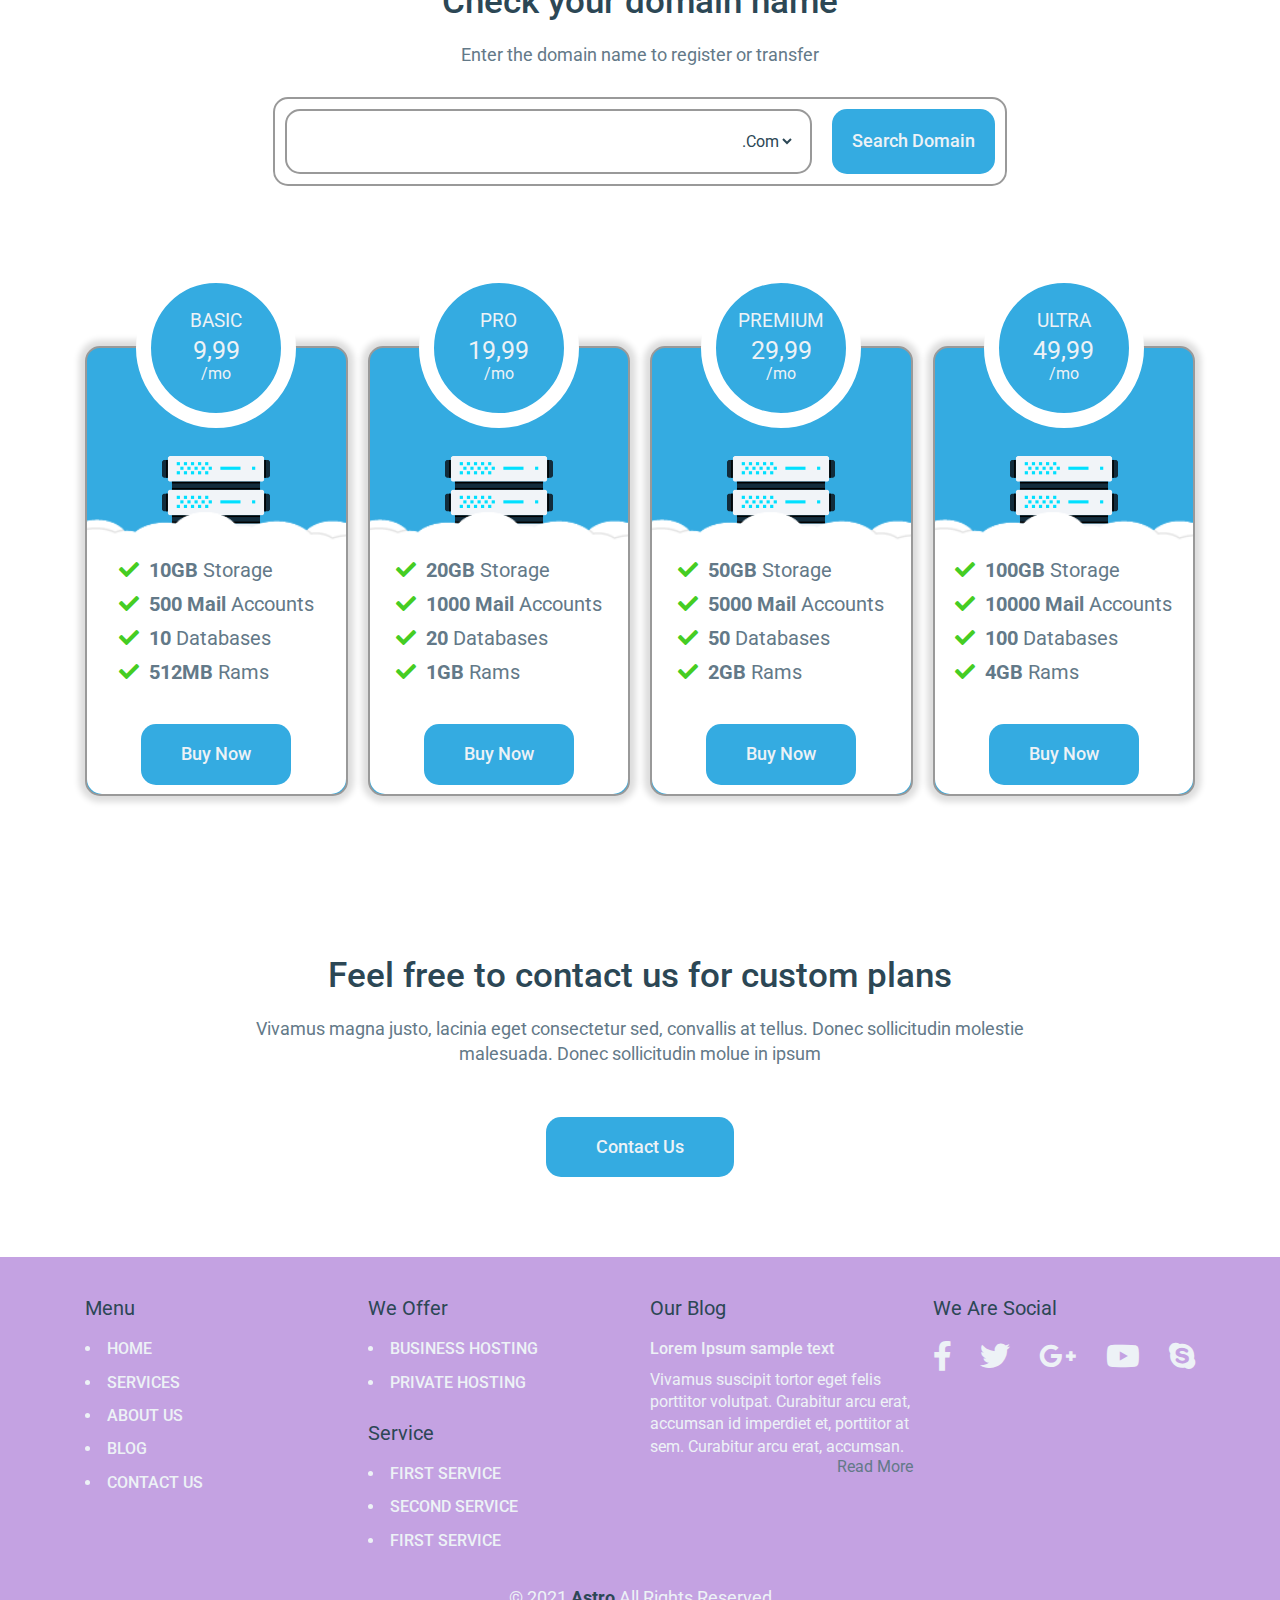
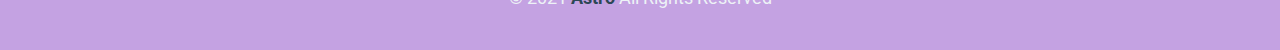
==== commit 55c8019d: "Enhancing The Project" ====
--- a/index.html
+++ b/index.html
@@ -4,7 +4,7 @@
     <meta charset="UTF-8">
     <meta http-equiv="X-UA-Compatible" content="IE=edge">
     <meta name="viewport" content="width=device-width, initial-scale=1.0">
-    <title>Template 10 | Astro | Home</title>
+    <title>Astro | Home</title>
     <!-- Bootstrap Media Queries -->
     <link rel="stylesheet" href="css/bootstrap-media-queries.css">
     <!-- Normalize -->
@@ -49,9 +49,9 @@
         <!-- Start Navigation -->
         <nav>
             <div class="container">
-                <div class="logo">
+                <a href="index.html" class="logo">
                     <img src="images/logo.png" alt="logo">
-                </div>
+                </a>
                 <div class="links">
                     <div class="button">
                         <span></span>
@@ -84,7 +84,7 @@
                 <p>Vestibulum ac diam sit amet quam vehicula elementum sed sit 
                     amet dui. Vestibulum ac diam sit amet quam vehicula</p>
                 <ul>
-                    <li>Super Special Offer<span>/$2,99/MO</span</li>
+                    <li>Super Special Offer<span> $2,99/MO</span</li>
                     <li>Unlimited <span>Bandwidth</span> and Space</li>
                     <li>Daily <span>Backups</span></li>
                 </ul>
@@ -136,9 +136,9 @@
                     <div>
                         <input type="text" name="domain">
                         <select>
-                            <option value="com">.COM</option>
-                            <option value="net">.NET</option>
-                            <option value="org">.ORG</option>
+                            <option value="com">.Com</option>
+                            <option value="net">.Net</option>
+                            <option value="org">.Org</option>
                         </select>
                     </div>
                     <input type="submit" value="Search Domain">
--- a/css/main-style.css
+++ b/css/main-style.css
@@ -517,7 +517,6 @@
     margin-bottom: 10px;
 }
 footer .container .blog a {
-    color: var(--white);
     text-align: right;
     display: block;
     color: var(--secondary-text-color);
--- a/css/home.css
+++ b/css/home.css
@@ -32,6 +32,7 @@
         text-align: center;
         top: 70%;
         transform: translateY(-70%);
+        padding: 0 15px;
     }
 }
 @media (min-width: 768px) and (max-width: 991px) {
@@ -235,6 +236,7 @@
     font-size: 18px;
     font-weight: 500;
     padding: 20px;
+    cursor: pointer;
 }
 /* End Domain */
 /* Start Plans */
@@ -261,7 +263,7 @@
     left: 50%;
     transform: translateX(-50%);
     background-color: var(--sky-blue);
-    border: 25px solid white;
+    border: 15px solid white;
     border-radius: 50%;
     width: 160px;
     height: 160px;
@@ -374,378 +376,4 @@
     width: fit-content;
     font-weight: 500;
 }
-/* End Custom Plans */
-
-/* Start Landing */
-.landing {
-    height: 100vh;
-    background-image: url(../images/landing-background.jpg);
-    background-size: cover;
-    background-position: center;
-    position: relative;
-}
-/* .landing::before {
-    content: "";
-    position: absolute;
-    width: 100%;
-    height: 100%;
-    top: 0;
-    left: 0;
-    background-color: rgb(196 162 226 / 65%);
-} */
-.landing .container .text {
-    position: absolute;
-    top: 50%;
-    left: 0;
-    transform: translateY(-50%);
-    color: var(--white);
-}
-@media (max-width: 767px) {
-    .landing .container .text {
-        text-align: center;
-        top: 70%;
-        transform: translateY(-70%);
-    }
-}
-@media (min-width: 768px) and (max-width: 991px) {
-    .landing .container .text {
-        text-align: center;
-    }
-}
-@media (min-width: 992px) {
-    .landing .container .text {
-        left: initial;
-    }
-}
-.landing .container .text h2 {
-    font-size: 60px;
-    margin-bottom: 10px;
-}
-@media (max-width: 767px) {
-    .landing .container .text h2 {
-        font-size: 40px;
-    }
-}
-.landing .container .text h2 span {
-    font-weight: 400;
-}
-.landing .container .text p:first-of-type {
-    font-size: 35px;
-    margin-bottom: 10px;
-}
-@media (max-width: 767px) {
-    .landing .container .text p:first-of-type {
-        font-size: 25px;
-    }
-}
-.landing .container .text p:first-of-type span {
-    font-weight: bold;
-}
-.landing .container .text p:last-of-type {
-    width: 60%;
-    font-size: 20px;
-    margin-bottom: 40px;
-}
-@media (max-width: 767px) {
-    .landing .container .text p:last-of-type {
-        width: 100%;
-        font-size: 18px;
-    }
-}
-@media (min-width: 768px) and (max-width: 991px) {
-    .landing .container .text p:last-of-type {
-        width: 90%;
-        margin: 0 auto 40px;
-    }
-}
-.landing .container .text ul li {
-    margin-bottom: 20px;
-    font-size: 20px;
-}
-.landing .container .text ul li::before {
-    content: "\f00c";
-    font-family: "Font Awesome 5 Free";
-    font-weight: 900;
-    margin-right: 10px;
-    color: #45cd23;
-    font-size: 25px;
-}
-.landing .container .text ul li span {
-    font-weight: bold;
-}
-.landing .container > img {
-    position: absolute;
-    bottom: 0;
-    left: 0;
-    width: 100%;
-}
-@media (max-width: 767px) {
-    .landing .container > img {
-        display: none;
-    }
-}
-/* End Landing */
-/* Start Services */
-.services {
-    padding: var(--main-section-padding) 0;
-}
-.services .container .text {
-    text-align: center;
-    margin-bottom: 100px;
-}
-.services .container .text h3 {
-    font-weight: 500;
-    color: var(--main-text-color);
-    font-size: 35px;
-    margin-bottom: 20px;
-}
-.services .container .text p {
-    color: var(--secondary-text-color);
-    font-size: 18px;
-}
-.services .container .cards {
-    display: grid;
-    grid-template-columns: repeat(auto-fit, minmax(300px, 1fr));
-    gap: 40px;
-}
-.services .container .cards .card {
-    display: flex;
-    justify-content: center;
-    flex-wrap: wrap;
-}
-.services .container .cards .card img {
-    margin-bottom: 30px;
-}
-.services .container .cards .card h3 {
-    flex-basis: 100%;
-    font-weight: 500;
-    color: var(--main-text-color);
-    text-align: center;
-    font-size: 25px;
-    margin-bottom: 20px;
-}
-.services .container .cards .card p {
-    text-align: center;
-    font-size: 18px;
-    color: var(--secondary-text-color);
-}
-/* End Services */
-/* Start Domain */
-.domain {
-    padding: var(--main-section-padding) 0;
-}
-.domain .container {
-    display: grid;
-    grid-template-columns: repeat(12, 1fr);
-    gap: 20px;
-}
-.domain .container .box {
-    grid-area: 1 / 3 / 1 / span 8;
-}
-@media (max-width: 767px) {
-    .domain .container .box {
-        grid-area: 1 / 1 / 1 / span 12;
-    }
-}
-.domain .container .box .text {
-    margin-bottom: 30px;
-    text-align: center;
-}
-.domain .container .box .text h2 {
-    font-weight: 500;
-    color: var(--main-text-color);
-    font-size: 35px;
-    margin-bottom: 20px;
-}
-.domain .container .box .text p {
-    color: var(--secondary-text-color);
-    font-size: 18px;
-}
-.domain .container .box form {
-    display: flex;
-    gap: 20px;
-    padding: 10px;
-    border: 2px solid #999;
-    border-radius: 15px;
-}
-@media (max-width: 991px) {
-    .domain .container .box form {
-        flex-direction: column;
-    }
-}
-.domain .container .box form div {
-    flex-basis: 75%;
-    display: flex;
-    border: 2px solid #999;
-    border-radius: 15px;
-    padding-right: 15px;
-}
-.domain .container .box form div input[type="text"] {
-    background: none;
-    border: none;
-    padding: 20px;
-    flex: 1;
-    font-size: 18px;
-    color: var(--main-text-color);
-}
-.domain .container .box form div input[type="text"]:focus {
-    outline: none;
-}
-.domain .container .box form div select {
-    background: none;
-    border: none;
-    color: var(--main-text-color);
-}
-.domain .container .box form div select:focus {
-    outline: none;
-}
-.domain .container .box form > input[type="submit"] {
-    flex: 1;
-    background-color: var(--sky-blue);
-    color: var(--white);
-    border: none;
-    border-radius: 15px;
-    font-size: 18px;
-    font-weight: 500;
-    padding: 20px;
-}
-/* End Domain */
-/* Start Plans */
-.plans {
-    padding: var(--main-section-padding) 0;
-}
-.plans .container {
-    display: grid;
-    grid-template-columns: repeat(auto-fill, minmax(250px, 1fr));
-    column-gap: 20px;
-    row-gap: 90px;
-}
-.plans .container .plan {
-    border: 2px solid #999;
-    border-radius: 15px;
-    box-shadow: 0 0 6px 6px #ddd;
-    position: relative;
-    background-color: var(--sky-blue);
-    min-height: 450px;
-}
-.plans .container .plan .price {
-    position: relative;
-    top: -80px;
-    left: 50%;
-    transform: translateX(-50%);
-    background-color: var(--sky-blue);
-    border: 25px solid white;
-    border-radius: 50%;
-    width: 160px;
-    height: 160px;
-    display: flex;
-    justify-content: center;
-    align-items: center;
-    flex-direction: column;
-    color: var(--white);
-}
-.plans .container .plan .price h3 {
-    font-weight: 400;
-    margin-bottom: 5px;
-}
-.plans .container .plan .price span {
-    font-size: 25px;
-    margin-bottom: -3px;
-}
-.plans .container .plan .body {
-    background-color: white;
-    position: absolute;
-    left: 0;
-    bottom: 0px;
-    border-radius: 15px;
-    border-top-left-radius: 0;
-    border-top-right-radius: 0;
-    width: 100%;
-    height: 55%;
-}
-.plans .container .plan .body img:first-of-type {
-    position: absolute;
-    bottom: 100%;
-    left: 50%;
-    transform: translateX(-50%);
-}
-.plans .container .plan .body img:nth-of-type(2) {
-    position: absolute;
-    width: 100%;
-    bottom: 99%;
-    z-index: 1;
-}
-.plans .container .plan .body .info {
-    display: flex;
-    flex-direction: column;
-    align-items: center;
-    justify-content: center;
-    height: 100%;
-}
-.plans .container .plan .body .info ul {
-    margin-bottom: 30px;
-}
-.plans .container .plan .body .info ul li {
-    color: var(--secondary-text-color);
-    font-size: 20px;
-    margin-bottom: 10px;
-    position: relative;
-}
-.plans .container .plan .body .info ul li::before {
-    content: "\f00c";
-    font-family: "Font Awesome 5 Free";
-    font-weight: 900;
-    margin-right: 10px;
-    color: #45cd23;
-    font-size: 20px;
-}
-.plans .container .plan .body .info ul li span {
-    font-weight: bold;
-}
-.plans .container .plan .body .info a {
-    background-color: var(--sky-blue);
-    color: var(--white);
-    padding: 20px 40px;
-    border-radius: 15px;
-    font-size: 18px;
-    font-weight: 500;
-}
-/* End Plans */
-/* Start Custom Plans */
-.custom {
-    padding: var(--main-section-padding) 0;
-}
-.custom .container .text {
-    text-align: center;
-    margin-bottom: 50px;
-}
-.custom .container .text h2 {
-    font-weight: 500;
-    font-size: 35px;
-    color: var(--main-text-color);
-    margin-bottom: 20px;
-}
-.custom .container .text p {
-    font-size: 18px;
-    width: 70%;
-    margin: 0 auto;
-    color: var(--secondary-text-color);
-}
-@media (max-width: 991px) {
-    .custom .container .text p {
-        width: 100%;
-    }
-}
-.custom .container a {
-    background-color: var(--sky-blue);
-    color: var(--white);
-    padding: 20px 50px;
-    font-size: 18px;
-    border-radius: 15px;
-    margin: 0 auto;
-    display: block;
-    width: fit-content;
-    font-weight: 500;
-}
-/* End Custom Plans */
-
+/* End Custom Plans */